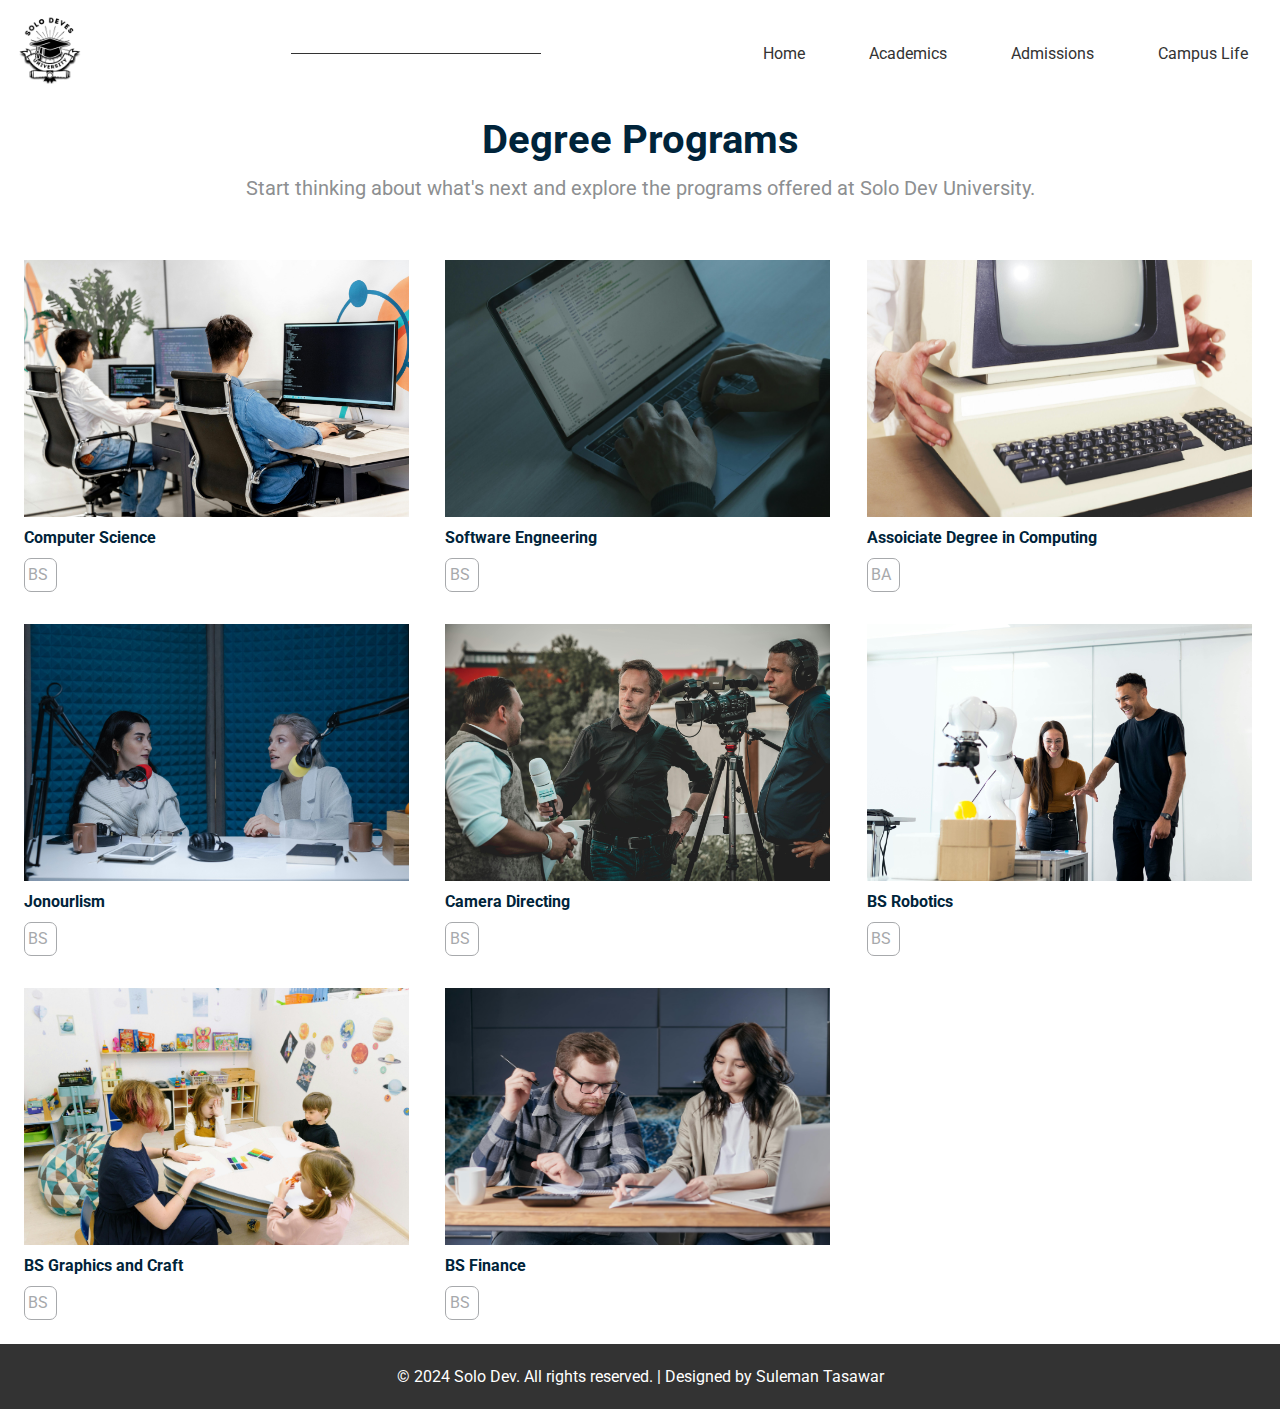
==== pages/internal.html @ c5429eb2 "added-internal-page" ====
<!DOCTYPE html>
<html lang="en">
<head>
    <meta charset="UTF-8">
    <meta name="viewport" content="width=device-width, initial-scale=1.0">
    <link href="https://fonts.googleapis.com/css2?family=Roboto:wght@400;700;900&display=swap" rel="stylesheet" />
    <link rel="stylesheet" href="https://cdnjs.cloudflare.com/ajax/libs/font-awesome/4.7.0/css/font-awesome.min.css">
    
    <link rel="stylesheet" href="../style.css">
    <title>Degree Programs</title>
</head>
<body>
    <header class="nav--bar">
        <div class="logo">
          <img src="../assets/Black and White Minimalist University Badge Logo.png" alt="University Logo" />
        </div>
    
        <div class="line"></div>
        <div class="hamburger">
          <?xml version="1.0" encoding="utf-8"?>
          <svg width="30px" height="30px" viewBox="0 -0.5 25 25" fill="none" xmlns="http://www.w3.org/2000/svg">
            <path
              d="M5.5 11.75C5.08579 11.75 4.75 12.0858 4.75 12.5C4.75 12.9142 5.08579 13.25 5.5 13.25V11.75ZM19.5 13.25C19.9142 13.25 20.25 12.9142 20.25 12.5C20.25 12.0858 19.9142 11.75 19.5 11.75V13.25ZM5.5 7.75C5.08579 7.75 4.75 8.08579 4.75 8.5C4.75 8.91421 5.08579 9.25 5.5 9.25V7.75ZM14.833 9.25C15.2472 9.25 15.583 8.91421 15.583 8.5C15.583 8.08579 15.2472 7.75 14.833 7.75V9.25ZM5.5 15.75C5.08579 15.75 4.75 16.0858 4.75 16.5C4.75 16.9142 5.08579 17.25 5.5 17.25V15.75ZM14.833 17.25C15.2472 17.25 15.583 16.9142 15.583 16.5C15.583 16.0858 15.2472 15.75 14.833 15.75V17.25ZM5.5 13.25H19.5V11.75H5.5V13.25ZM5.5 9.25H14.833V7.75H5.5V9.25ZM5.5 17.25H14.833V15.75H5.5V17.25Z"
              fill="#000000" />
          </svg>
        </div>
    
        <nav class="nav--links">
          <ul>
            <li><a href="">Home</a></li>
            <li><a href="">Academics</a></li>
            <li><a href="">Admissions</a></li>
            <li><a href="">Campus Life</a></li>
          </ul>
        </nav>
      </header>


    <main>
        <div class="program--info">
            <h1>Degree Programs</h1>
            <p>
                Start thinking about what's next and explore the programs offered at Solo Dev University.
            </p>
        </div>

        <section class="container">
            <div class="degree--program">
                <div class="degree--img">
                    <img src="../assets/pexels-mikhail-nilov-7988079.jpg" alt="CS">
                </div>
                <div class="degree--title">Computer Science</div>
                <div class="degree--info">BS</div>
            </div>

            <div class="degree--program">
                <div class="degree--img">
                    <img src="../assets/pexels-cottonbro-5483071.jpg" alt="SE">
                </div>
                <div class="degree--title">Software Engneering</div>
                <div class="degree--info">BS</div>
            </div>

            <div class="degree--program">
                <div class="degree--img">
                    <img src="../assets/pexels-pixabay-257881.jpg" alt="ADC">
                </div>
                <div class="degree--title">Assoiciate Degree in Computing</div>
                <div class="degree--info">BA</div>
            </div>

            <div class="degree--program">
                <div class="degree--img">
                    <img src="../assets/pexels-cottonbro-7600887.jpg" alt="Media">
                </div>
                <div class="degree--title">Jonourlism</div>
                <div class="degree--info">BS</div>
            </div>

            <div class="degree--program">
                <div class="degree--img">
                    <img src="../assets/pexels-mjlo-2872418.jpg" alt="camera directing">
                </div>
                <div class="degree--title">Camera Directing</div>
                <div class="degree--info">BS</div>
            </div>

            <div class="degree--program">
                <div class="degree--img">
                    <img src="../assets/pexels-thisisengineering-3913031.jpg" alt="">
                </div>
                <div class="degree--title">BS Robotics</div>
                <div class="degree--info">BS</div>
            </div>

            <div class="degree--program">
                <div class="degree--img">
                    <img src="../assets/pexels-kseniachernaya-8535599.jpg" alt="">
                </div>
                <div class="degree--title">BS Graphics and Craft</div>
                <div class="degree--info">BS</div>
            </div>

            <div class="degree--program">
                <div class="degree--img">
                    <img src="../assets/pexels-mikhail-nilov-6963888.jpg" alt="">
                </div>
                <div class="degree--title">BS Finance</div>
                <div class="degree--info">BS</div>
            </div>

        </section>
    </main>
    <footer>
        <p>&copy; 2024 Solo Dev. All rights reserved. |
          Designed by <a href="https://github.com/Suleman-Tasawar" target="_blank">Suleman Tasawar</a></p>
      </footer>
</body>
</html>
---- style.css ----
*{
    margin: 0;
    padding: 0;
    font-size: 16px;
    font-family: "Roboto", sans-serif;
    line-height: 1.6;
}
:root {
    --primary-color: #333333; /* Charcoal */
    --secondary-color: #2E8B57; /* Forest Green */
    --accent-color: #0099ff; /* Sky Blue */
    --highlight-color: #FFFF; 
    --background-color: #D3D3D3; /* Light Gray */
}

/*Nav Bar*/
li{
    list-style-type: none;
}
a{
    text-decoration: none;
    color: var(--primary-color);
}

.nav--bar{
    display: flex;
    justify-content: space-between;
    align-items: center;
}

.logo>img{
    cursor: pointer;
    width: 100px;
    height: 100px;
}

.line{
    width: 250px;
    height: 1px;
    background-color: var(--primary-color);
}

.nav--links>ul{
    display: flex;
}

.nav--links li{
    margin: 0 2rem;
}
.nav--links li:hover{
    color: var(--accent-color);
    text-decoration: underline;
    transition: 0.3ms;
}

.hamburger{
    display: none;
    cursor: pointer;
    width: 30px;
    height: 30px;
}
@media screen and  ( max-width:978px ) {
    .hamburger{
        display:block;
    }
    .nav--bar{
        position: relative;
        justify-content: space-between;
    }
    .nav--links{
        width: 300px;
        background: var(--highlight-color);
        color: var(--primary-color);
        display: none;
    }
    .nav--links>ul{
        position: absolute;
        top: 50%;
        right: 0%;
        flex-direction: column;
    }
    .line{
        display: none;
    }

    .nav--links li{
        margin: 0;
        margin-top: 2rem;
    }
    
}
/*Nav Bar*/


/*Hero Section*/
#hero {
    position: relative;
    height: 100vh;
    overflow: hidden;
    display: flex;
    align-items: center;
    justify-content: center;
    color: var(--highlight-color);
}

/* Video Styles */
video {
    position: absolute;
    top: 0;
    left: 0;
    width: 100%;
    height: 100%;
    object-fit: cover;
    z-index: -1; 
}

.content {
    padding: 2rem;
    position: relative;
    z-index: 1;
}



.content > h2,
#about-us h2{
    padding-top: 2rem;
    font-size: 26px;
}

.content > h1{
    margin-top: 2rem;
    font-size: 36px;
}

.content > p{
    margin-top: 2rem;
    font-size: 18px;
}

.content > button{
    margin-top: 2rem;
    width: 200px;
    height: 40px;
    border: 1px solid var(--highlight-color);
    border-radius: 5px;
    background-color: transparent;
    color: var(--highlight-color);
}

#hero > button:hover{
    transition: 0.2s;
    background-color: var(--primary-color);
    border: none;
}
/*Hero Section*/

/*About Us*/
#about-us{
    background-image: url("./assets/campus-347285_1280.jpg");
    background-size: cover;
    background-position: center;
    background-repeat: no-repeat;
    margin-top: 2rem;
    padding: 2rem;
    color: var(--highlight-color);
}

#about-us > div > h2{
    font-size: 40px;
    font-weight: 700;
}

#about-us > div > h3{
    margin-top: 2rem;
    font-size: 30px;
}
#about-us > div > p{
    margin-top: 2rem;
    font-size: 20px;
}



#about-us > div:nth-of-type(2){
    margin-top: 4rem;
    display: flex;
    justify-content: space-evenly;
    align-items: center;
}

#about-us > div:nth-of-type(2)>div{
    padding: 1rem;
    width: 250px;
    height: 150px;
    color: var(--highlight-color);
}

#about-us > div:nth-of-type(2)>div:nth-of-type(1){
    background: var(--accent-color);
}
#about-us > div:nth-of-type(2)>div:nth-of-type(2){
    background: var(--primary-color);
}
#about-us > div:nth-of-type(2)>div:nth-of-type(3){
    background: var(--secondary-color);
}

#about-us > div:nth-of-type(2)>div>p{
    margin-top: 2rem;
}
@media screen and  ( max-width:978px ) {
    #about-us > div:nth-of-type(2){
        flex-direction: column;
    }
    #about-us > div:nth-of-type(2)>div{
        margin-top: 3rem;
    }
}

/*Academics*/
#academics{
    background-color: #212529;
    text-align: center;
    margin-top: 2rem;
}

.academics--info>h1{
    font-size: 50px;
    font-weight: 900;
    color: #ed1b2f;
}
.academics--info>p{
    color: #a7a9ac;
}
.ademics--degree{
    margin-top: 2rem;
    display: flex;
    justify-content: space-evenly;
    align-items: center;
}
.ademics--degree1,
.ademics--degree2,
.ademics--degree3{
    width: 300px;
    background: var(--secondary-color);
    color: var(--highlight-color);
}
.degree>div{
    padding: 1.5rem;

}
.degree>div>img{
    width: 250px;
    height: 250px;
    border-radius: 6px;
}
.ademics--degree--info>h3{
    margin-bottom: 2rem;
    font-size: 23px;
}
.ademics--degree--info>p{
    font-size: 19px;
}
/*Admission*/
#admission{
    margin-top: 2rem;
}
.admission--info{
    padding: 1rem;
    background: var(--primary-color);
    color: var(--highlight-color);
}
.admission--info>h1,
#campus--life>div>h1{
    font-size: 40px;
}
.admission--info>p,
#campus--life>div>p{
    margin-top: 2rem;
    font-size: 19px;
}
.admission--info>h3,
#campus--life>div>h3{
    margin-top: 2rem;
    font-size: 30px;
}
.admission--info>ul,
#campus--life>div>ul{
    margin-left: 2rem;
}
.admission--info>ul>li,
#campus--life>div>ul>li{
    margin-top: 2rem;
    list-style-type: square;
}

@media screen and  ( max-width:978px ) {
    #academics{
        margin-top: 4rem;
    }
    .ademics--degree{
        margin-top: 2rem;
        flex-direction: column;
    }
}

/*Campus Life*/
#campus--life{
    margin-top: 2rem;
}
#campus--life >div{
    /*background: linear-gradient(to top right, #333333, #000000);*/
    color: var(--primary-color); 
    padding: 20px;
}

.clubs--activity{
    width: 300px;
}
.club--img{
    cursor: pointer;
    width: 300px;
    height: 300px;
}
.club--img>img{
    width: 100%;
    height: 100%;
}

.testimonial--section{
    display: flex;
    justify-content: space-evenly;
    align-items: center;
}

.testimonial {
    background-color: #f9f9f9;
    width: 300px;
    border-radius: 10px;
    color: var(--primary-color);
}
.testimonial p {
    font-size: 16px;
    line-height: 1.5;
    margin-left: 20px;
}
.testimonial img {
    margin-left: 1.2rem;
    width: 80px;
    height: 80px;
    border-radius: 50%;
}
.testimonial .name {
    font-weight: bold;
    margin-top: 10px;
}

@media screen and  ( max-width:978px ) {
    .testimonial--section{
        flex-direction: column;
    }
    .testimonial {
        padding: 20px;
        margin-bottom: 20px;
        display: flex;
        align-items: center;
    }
}

footer {
    background-color: #333333;
    color: #ffffff;
    padding: 20px 0;
    text-align: center;
    font-size: 14px;
}

footer a {
    color: #ffffff;
    text-decoration: none;
    transition: color 0.3s ease;
}

footer a:hover {
    color: #FFD700; 
}

/*Internal*/
.program--info{
    text-align: center;
}
.program--info > h1{
    font-weight: 700;
    font-size: 40px;
    color: #00243a;
}
.program--info > p{
    font-size: 20px;
    color: #8d8f91;
}

.container{
    padding: 1.5rem;
    margin-top: 2rem;
    display: grid;
    grid-template-columns: repeat(3,1fr);
    grid-template-rows: repeat(3,1fr);
    gap: 2rem;

}

.degree--title{
    margin-top: 0.5rem;
    font-weight: bold;
    color: #00243a;
}
.degree--info{
    margin-top: 0.5rem;
    padding: 0.2rem;
    width: 25px;
    height: 25px;
    border: 1px solid #a7a9ac;
    border-radius: 7px;
    color: #a7a9ac;
}
.degree--img{
    cursor: pointer;
    width: 385px;
    height: 257px;
}
.degree--img > img{
    width: 100%;
    height: 100%;
}

@media screen and  ( max-width:978px ) {
    .container{
        grid-template-columns: repeat(1,1fr);
        grid-template-rows: repeat(8,1fr);
        row-gap: 3rem;
    
    }
    
}
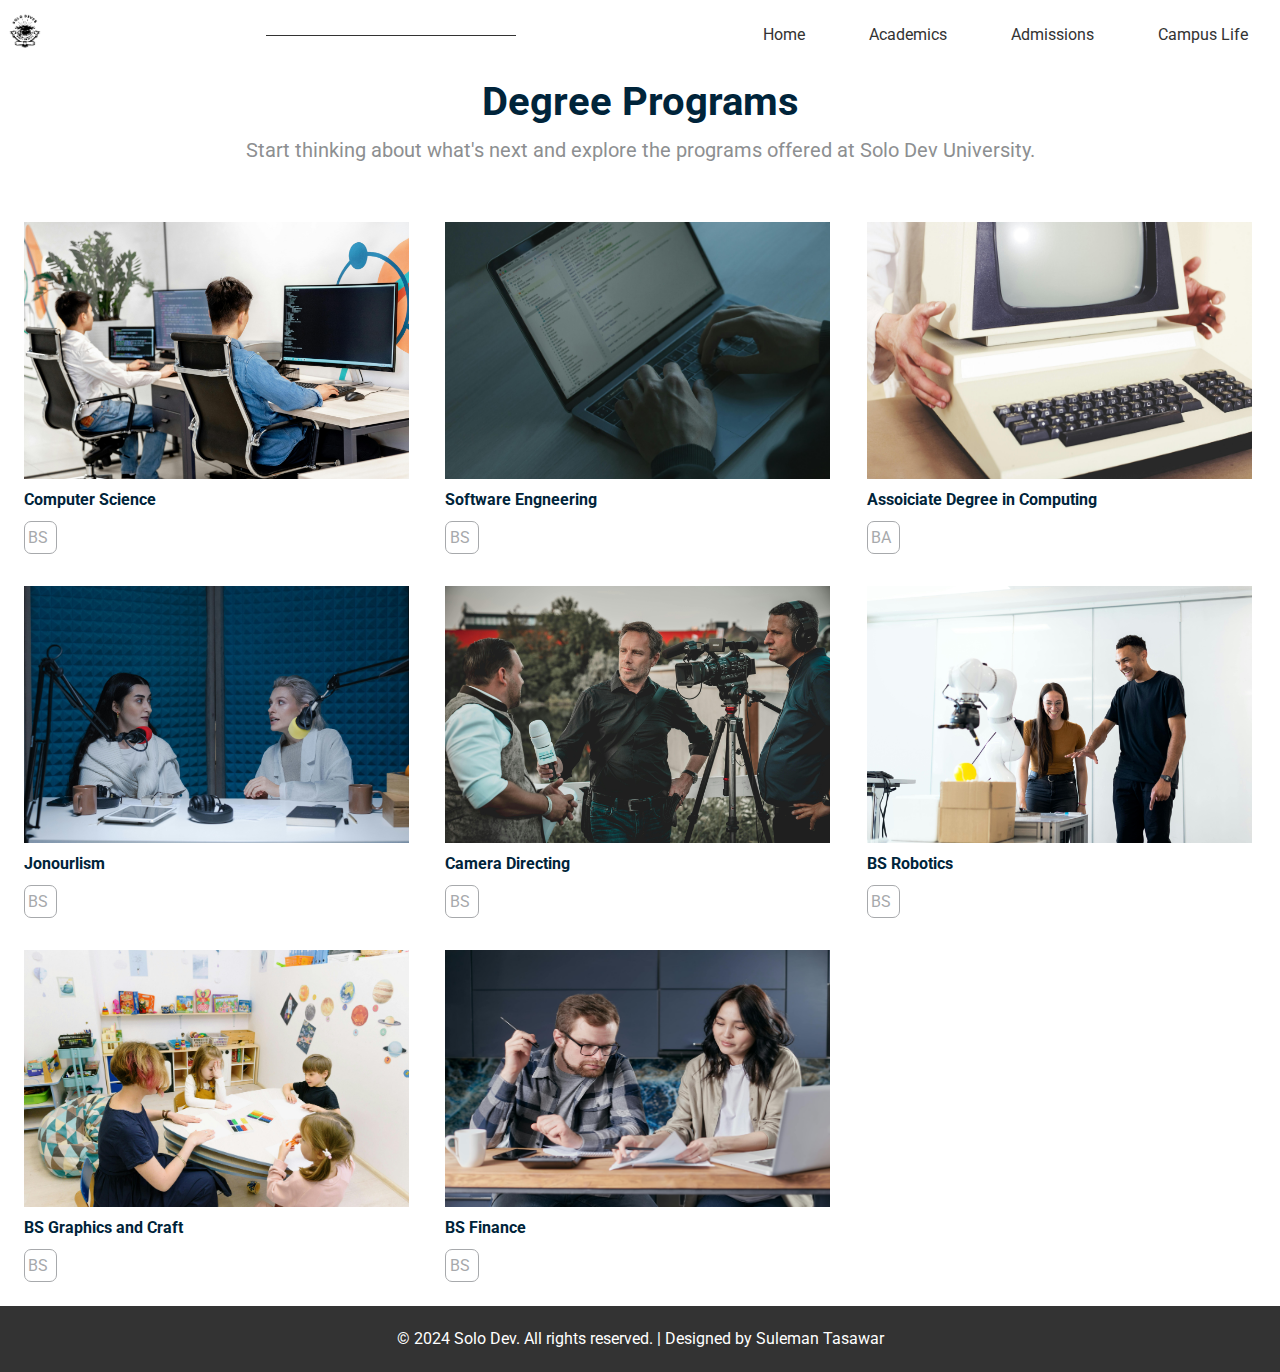
==== commit e7a25e64: "responsivness" ====
--- a/pages/internal.html
+++ b/pages/internal.html
@@ -27,10 +27,10 @@
     
         <nav class="nav--links">
           <ul>
-            <li><a href="">Home</a></li>
-            <li><a href="">Academics</a></li>
-            <li><a href="">Admissions</a></li>
-            <li><a href="">Campus Life</a></li>
+            <li><a href="../index.html">Home</a></li>
+            <li><a href="../index.html">Academics</a></li>
+            <li><a href="../index.html">Admissions</a></li>
+            <li><a href="../index.html">Campus Life</a></li>
           </ul>
         </nav>
       </header>
@@ -116,4 +116,5 @@
           Designed by <a href="https://github.com/Suleman-Tasawar" target="_blank">Suleman Tasawar</a></p>
       </footer>
 </body>
+<script src="../index.js"></script>
 </html>--- a/style.css
+++ b/style.css
@@ -23,6 +23,8 @@
 }
 
 .nav--bar{
+    height: 70px;
+    position: sticky;
     display: flex;
     justify-content: space-between;
     align-items: center;
@@ -30,8 +32,8 @@
 
 .logo>img{
     cursor: pointer;
-    width: 100px;
-    height: 100px;
+    width: 50px;
+    height: 50px;
 }
 
 .line{
@@ -48,7 +50,7 @@
     margin: 0 2rem;
 }
 .nav--links li:hover{
-    color: var(--accent-color);
+    color: #00243a;
     text-decoration: underline;
     transition: 0.3ms;
 }
@@ -64,11 +66,11 @@
         display:block;
     }
     .nav--bar{
-        position: relative;
+        position: sticky;
         justify-content: space-between;
     }
     .nav--links{
-        width: 300px;
+        width: 400px;
         background: var(--highlight-color);
         color: var(--primary-color);
         display: none;
@@ -77,7 +79,9 @@
         position: absolute;
         top: 50%;
         right: 0%;
+        left: 80%;
         flex-direction: column;
+        z-index: -1;
     }
     .line{
         display: none;
@@ -220,11 +224,11 @@
 
 /*Academics*/
 #academics{
-    background-color: #212529;
+    margin-top: 2rem;
+}
+.academics--info{
     text-align: center;
-    margin-top: 2rem;
-}
-
+}
 .academics--info>h1{
     font-size: 50px;
     font-weight: 900;
@@ -243,8 +247,7 @@
 .ademics--degree2,
 .ademics--degree3{
     width: 300px;
-    background: var(--secondary-color);
-    color: var(--highlight-color);
+    color: var(--primary-color);
 }
 .degree>div{
     padding: 1.5rem;
@@ -256,7 +259,7 @@
     border-radius: 6px;
 }
 .ademics--degree--info>h3{
-    margin-bottom: 2rem;
+    margin-bottom: 1rem;
     font-size: 23px;
 }
 .ademics--degree--info>p{
@@ -293,6 +296,20 @@
 #campus--life>div>ul>li{
     margin-top: 2rem;
     list-style-type: square;
+}
+
+.apply-section{
+    background: #00243a;
+    color: var(--highlight-color);
+    height: 300px;
+    line-height: 2;
+}
+.apply-section > h3{
+    font-size: 30px;
+}
+
+.apply-section >ul >li{
+    margin-top: 2rem;
 }
 
 @media screen and  ( max-width:978px ) {
@@ -361,9 +378,11 @@
         flex-direction: column;
     }
     .testimonial {
+        width: 250px;
         padding: 20px;
         margin-bottom: 20px;
         display: flex;
+        flex-direction: column;
         align-items: center;
     }
 }
@@ -428,7 +447,7 @@
     cursor: pointer;
     width: 385px;
     height: 257px;
-}
+} 
 .degree--img > img{
     width: 100%;
     height: 100%;
@@ -438,8 +457,13 @@
     .container{
         grid-template-columns: repeat(1,1fr);
         grid-template-rows: repeat(8,1fr);
+        justify-items: center;
+        align-content: center;
         row-gap: 3rem;
     
     }
-    
-}
+    .degree--img{
+        max-width: 250px;
+       max-height: 257px;
+    } 
+}
